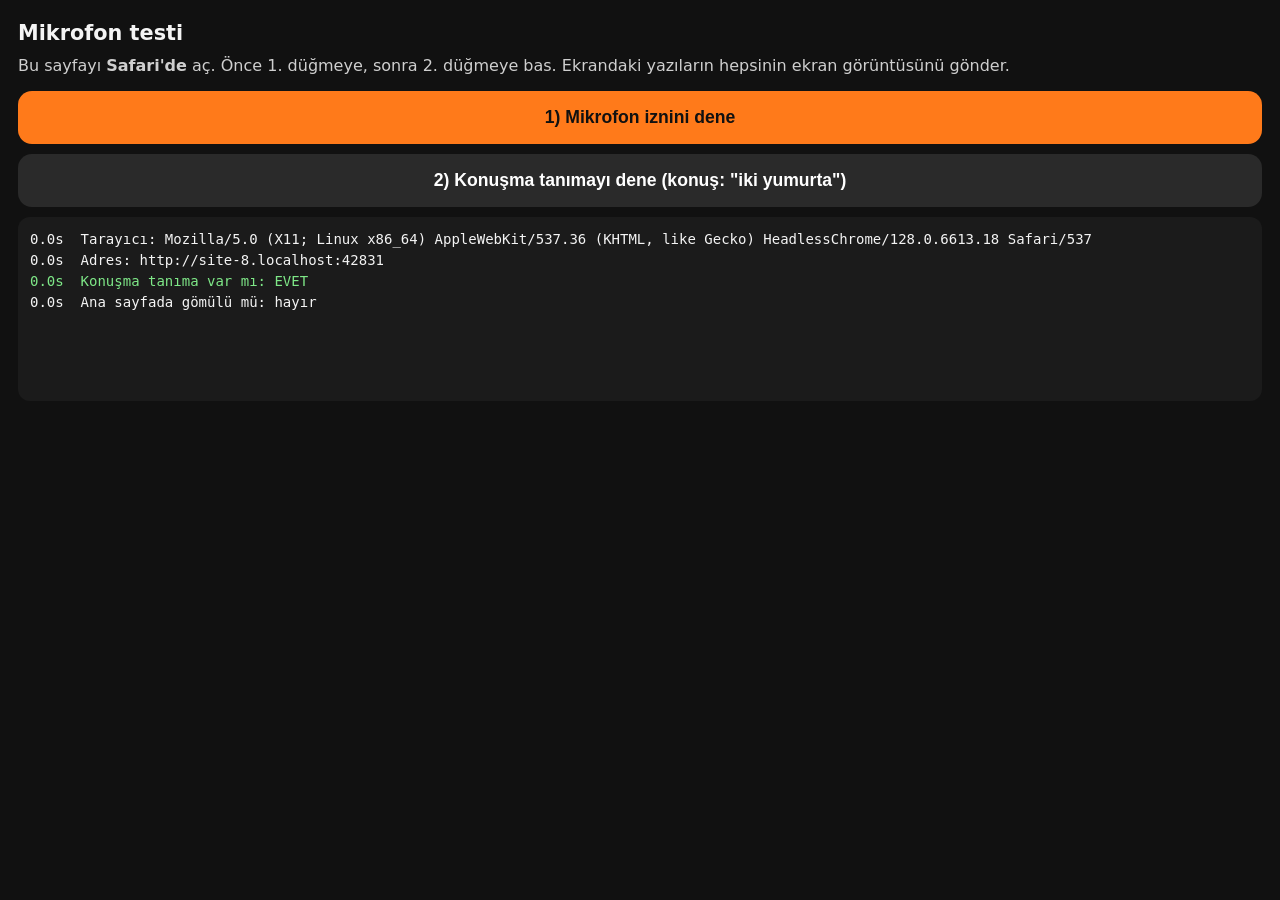
==== mic-test.html @ d55d9e58 "Add microphone diagnostic page Co-Authored-By: Claude Sonnet 5.5 <noreply@anthropic.com> Claude-Sess" ====
<!doctype html>
<html lang="tr"><head><meta charset="utf-8"><meta name="viewport" content="width=device-width,initial-scale=1">
<title>Fitfetti mikrofon testi</title>
<style>
body{font-family:-apple-system,system-ui,sans-serif;margin:0;padding:18px;background:#111;color:#f4f4f4;line-height:1.45}
h1{font-size:1.3rem;margin:0 0 6px} p{margin:6px 0 14px;color:#cfcfcf}
button{display:block;width:100%;font-size:1.1rem;padding:16px;margin:10px 0;border:0;border-radius:14px;background:#ff7a1a;color:#111;font-weight:700}
button.b2{background:#2a2a2a;color:#fff}
#log{white-space:pre-wrap;font:14px/1.5 ui-monospace,Menlo,monospace;background:#1b1b1b;border-radius:12px;padding:12px;min-height:160px}
.ok{color:#7ee787}.bad{color:#ff7b72}
</style></head><body>
<h1>Mikrofon testi</h1>
<p>Bu sayfayı <b>Safari'de</b> aç. Önce 1. düğmeye, sonra 2. düğmeye bas. Ekrandaki yazıların hepsinin ekran görüntüsünü gönder.</p>
<button id="b1">1) Mikrofon iznini dene</button>
<button id="b2" class="b2">2) Konuşma tanımayı dene (konuş: "iki yumurta")</button>
<div id="log"></div>
<script>
const L=document.getElementById('log');
const t0=Date.now();
function log(m,c){ const s=document.createElement('div'); if(c) s.className=c; s.textContent=((Date.now()-t0)/1000).toFixed(1)+'s  '+m; L.appendChild(s); }
log('Tarayıcı: '+navigator.userAgent.slice(0,110));
log('Adres: '+location.protocol+'//'+location.host);
log('Konuşma tanıma var mı: '+((window.SpeechRecognition||window.webkitSpeechRecognition)?'EVET':'HAYIR'), (window.SpeechRecognition||window.webkitSpeechRecognition)?'ok':'bad');
log('Ana sayfada gömülü mü: '+(window.self!==window.top?'EVET (sorun olabilir)':'hayır'));
document.getElementById('b1').onclick=async()=>{
  log('mikrofon izni isteniyor…');
  try{ const s=await navigator.mediaDevices.getUserMedia({audio:true});
    log('MİKROFON İZNİ TAMAM ('+s.getAudioTracks().length+' kanal)','ok'); s.getTracks().forEach(x=>x.stop());
  }catch(e){ log('MİKROFON HATASI: '+e.name+' - '+e.message,'bad'); }
};
document.getElementById('b2').onclick=()=>{
  const SR=window.SpeechRecognition||window.webkitSpeechRecognition;
  if(!SR){ log('Bu tarayıcıda konuşma tanıma yok','bad'); return; }
  const r=new SR(); r.lang='tr-TR'; r.interimResults=true; r.continuous=false; r.maxAlternatives=1;
  ['start','audiostart','soundstart','speechstart','speechend','soundend','audioend','nomatch','end'].forEach(n=>r['on'+n]=()=>log('olay: '+n));
  r.onresult=e=>{ let x=''; for(let i=e.resultIndex;i<e.results.length;i++) x+=e.results[i][0].transcript; log('DUYDUM: "'+x+'"','ok'); };
  r.onerror=e=>log('HATA: '+e.error+(e.message?' - '+e.message:''),'bad');
  try{ r.start(); log('start() çağrıldı, şimdi konuş…'); }catch(e){ log('start hatası: '+e.message,'bad'); }
  setTimeout(()=>{ try{ r.stop(); log('10 sn doldu, durduruldu'); }catch(e){} },10000);
};
</script></body></html>
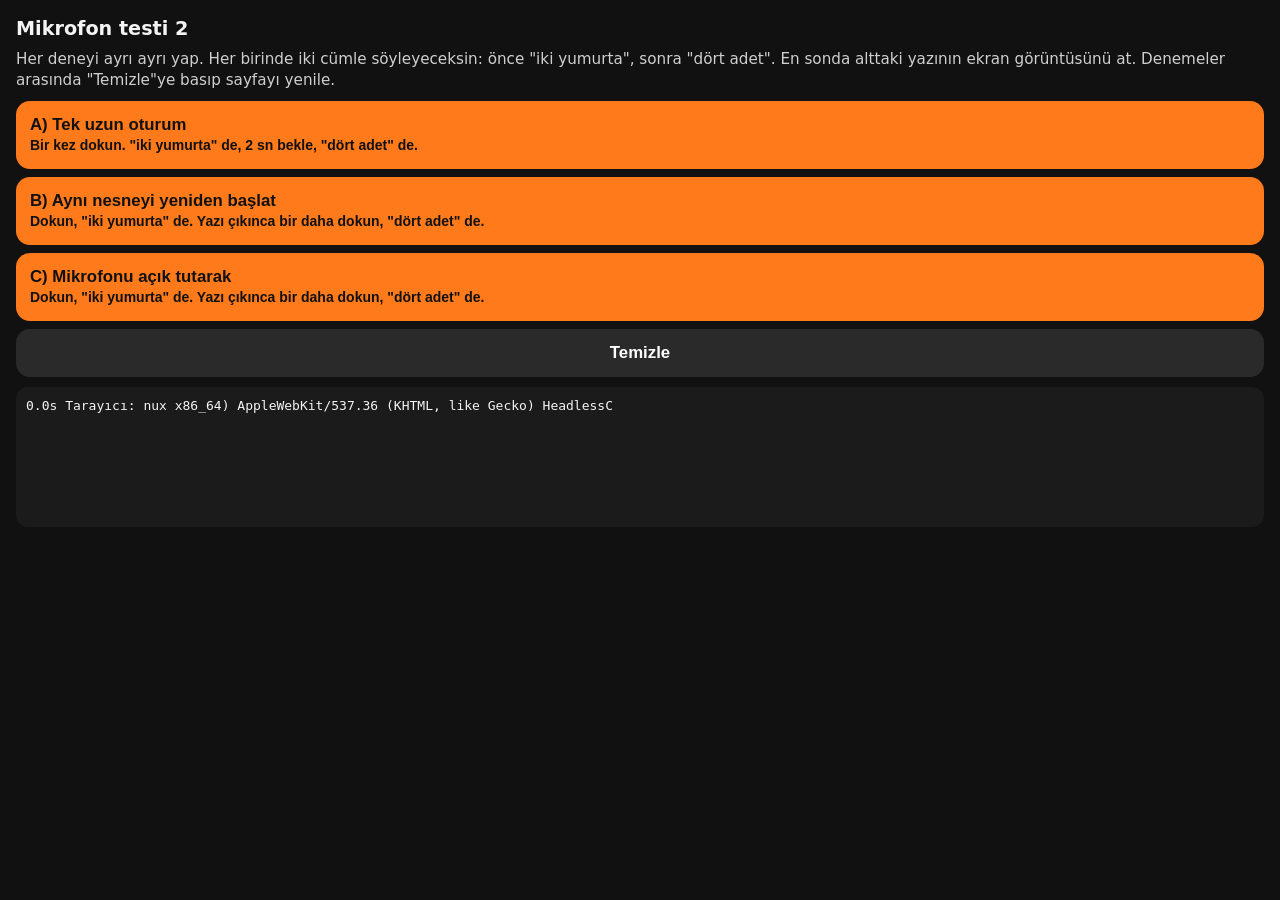
==== commit c3dba91f: "mic-test: replace with 3-variant test Co-Authored-By: Claude Sonnet 5.5 <noreply@anthropic.com> Clau" ====
--- a/mic-test.html
+++ b/mic-test.html
@@ -1,41 +1,39 @@
 <!doctype html>
 <html lang="tr"><head><meta charset="utf-8"><meta name="viewport" content="width=device-width,initial-scale=1">
-<title>Fitfetti mikrofon testi</title>
+<title>Mikrofon testi 2</title>
 <style>
-body{font-family:-apple-system,system-ui,sans-serif;margin:0;padding:18px;background:#111;color:#f4f4f4;line-height:1.45}
-h1{font-size:1.3rem;margin:0 0 6px} p{margin:6px 0 14px;color:#cfcfcf}
-button{display:block;width:100%;font-size:1.1rem;padding:16px;margin:10px 0;border:0;border-radius:14px;background:#ff7a1a;color:#111;font-weight:700}
-button.b2{background:#2a2a2a;color:#fff}
-#log{white-space:pre-wrap;font:14px/1.5 ui-monospace,Menlo,monospace;background:#1b1b1b;border-radius:12px;padding:12px;min-height:160px}
-.ok{color:#7ee787}.bad{color:#ff7b72}
+body{font-family:-apple-system,system-ui,sans-serif;margin:0;padding:16px;background:#111;color:#f4f4f4;line-height:1.4}
+h1{font-size:1.2rem;margin:0 0 6px} p{margin:4px 0 10px;color:#cfcfcf;font-size:.95rem}
+button{display:block;width:100%;font-size:1.05rem;padding:14px;margin:8px 0;border:0;border-radius:14px;background:#ff7a1a;color:#111;font-weight:700;text-align:left}
+button.s{background:#2a2a2a;color:#fff;text-align:center}
+#log{white-space:pre-wrap;font:13px/1.45 ui-monospace,Menlo,monospace;background:#1b1b1b;border-radius:12px;padding:10px;min-height:120px;margin-top:10px}
+.ok{color:#7ee787}.bad{color:#ff7b72}.h{color:#79c0ff}
 </style></head><body>
-<h1>Mikrofon testi</h1>
-<p>Bu sayfayı <b>Safari'de</b> aç. Önce 1. düğmeye, sonra 2. düğmeye bas. Ekrandaki yazıların hepsinin ekran görüntüsünü gönder.</p>
-<button id="b1">1) Mikrofon iznini dene</button>
-<button id="b2" class="b2">2) Konuşma tanımayı dene (konuş: "iki yumurta")</button>
+<h1>Mikrofon testi 2</h1>
+<p>Her deneyi ayrı ayrı yap. Her birinde iki cümle söyleyeceksin: önce "iki yumurta", sonra "dört adet". En sonda alttaki yazının ekran görüntüsünü at. Denemeler arasında "Temizle"ye basıp sayfayı yenile.</p>
+<button id="A">A) Tek uzun oturum<br><small>Bir kez dokun. "iki yumurta" de, 2 sn bekle, "dört adet" de.</small></button>
+<button id="B">B) Aynı nesneyi yeniden başlat<br><small>Dokun, "iki yumurta" de. Yazı çıkınca bir daha dokun, "dört adet" de.</small></button>
+<button id="C">C) Mikrofonu açık tutarak<br><small>Dokun, "iki yumurta" de. Yazı çıkınca bir daha dokun, "dört adet" de.</small></button>
+<button class="s" id="X">Temizle</button>
 <div id="log"></div>
 <script>
-const L=document.getElementById('log');
-const t0=Date.now();
-function log(m,c){ const s=document.createElement('div'); if(c) s.className=c; s.textContent=((Date.now()-t0)/1000).toFixed(1)+'s  '+m; L.appendChild(s); }
-log('Tarayıcı: '+navigator.userAgent.slice(0,110));
-log('Adres: '+location.protocol+'//'+location.host);
-log('Konuşma tanıma var mı: '+((window.SpeechRecognition||window.webkitSpeechRecognition)?'EVET':'HAYIR'), (window.SpeechRecognition||window.webkitSpeechRecognition)?'ok':'bad');
-log('Ana sayfada gömülü mü: '+(window.self!==window.top?'EVET (sorun olabilir)':'hayır'));
-document.getElementById('b1').onclick=async()=>{
-  log('mikrofon izni isteniyor…');
-  try{ const s=await navigator.mediaDevices.getUserMedia({audio:true});
-    log('MİKROFON İZNİ TAMAM ('+s.getAudioTracks().length+' kanal)','ok'); s.getTracks().forEach(x=>x.stop());
-  }catch(e){ log('MİKROFON HATASI: '+e.name+' - '+e.message,'bad'); }
-};
-document.getElementById('b2').onclick=()=>{
-  const SR=window.SpeechRecognition||window.webkitSpeechRecognition;
-  if(!SR){ log('Bu tarayıcıda konuşma tanıma yok','bad'); return; }
-  const r=new SR(); r.lang='tr-TR'; r.interimResults=true; r.continuous=false; r.maxAlternatives=1;
-  ['start','audiostart','soundstart','speechstart','speechend','soundend','audioend','nomatch','end'].forEach(n=>r['on'+n]=()=>log('olay: '+n));
-  r.onresult=e=>{ let x=''; for(let i=e.resultIndex;i<e.results.length;i++) x+=e.results[i][0].transcript; log('DUYDUM: "'+x+'"','ok'); };
-  r.onerror=e=>log('HATA: '+e.error+(e.message?' - '+e.message:''),'bad');
-  try{ r.start(); log('start() çağrıldı, şimdi konuş…'); }catch(e){ log('start hatası: '+e.message,'bad'); }
-  setTimeout(()=>{ try{ r.stop(); log('10 sn doldu, durduruldu'); }catch(e){} },10000);
-};
+const SR=window.SpeechRecognition||window.webkitSpeechRecognition, L=document.getElementById('log'), t0=Date.now();
+const log=(m,c)=>{ const d=document.createElement('div'); if(c) d.className=c; d.textContent=((Date.now()-t0)/1000).toFixed(1)+'s '+m; L.appendChild(d); };
+document.getElementById('X').onclick=()=>{ L.innerHTML=''; };
+function wire(r,tag){
+  ['start','audiostart','speechstart','speechend','audioend','end'].forEach(n=>r.addEventListener(n,()=>log(tag+' '+n)));
+  r.onresult=e=>{ let x='',fin=false; for(let i=e.resultIndex;i<e.results.length;i++){ x+=e.results[i][0].transcript; if(e.results[i].isFinal) fin=true; } log(tag+' DUYDUM'+(fin?' (kesin)':'')+': "'+x+'"', fin?'ok':''); };
+  r.onerror=e=>log(tag+' HATA: '+e.error+(e.message?' - '+e.message:''),'bad');
+}
+function mk(cont){ const r=new SR(); r.lang='tr-TR'; r.interimResults=true; r.continuous=cont; r.maxAlternatives=1; return r; }
+// A: one long continuous session
+document.getElementById('A').onclick=()=>{ log('--- A: tek uzun oturum ---','h'); const r=mk(true); wire(r,'A'); try{ r.start(); }catch(e){ log('A start hatası '+e.message,'bad'); } setTimeout(()=>{ try{ r.stop(); }catch(e){} log('A: 25 sn doldu'); },25000); };
+// B: reuse same instance
+let rb=null;
+document.getElementById('B').onclick=()=>{ log('--- B: aynı nesne ---','h'); if(!rb){ rb=mk(false); wire(rb,'B'); } try{ rb.start(); }catch(e){ log('B start hatası '+e.message,'bad'); } setTimeout(()=>{ try{ rb.stop(); }catch(e){} },9000); };
+// C: keep mic stream open while recognising
+let stream=null;
+document.getElementById('C').onclick=async()=>{ log('--- C: mikrofon açık ---','h'); try{ if(!stream){ stream=await navigator.mediaDevices.getUserMedia({audio:true}); log('C: mikrofon akışı açıldı ve açık tutuluyor','ok'); } }catch(e){ log('C mikrofon hatası '+e.message,'bad'); }
+  const r=mk(false); wire(r,'C'); try{ r.start(); }catch(e){ log('C start hatası '+e.message,'bad'); } setTimeout(()=>{ try{ r.stop(); }catch(e){} },9000); };
+log('Tarayıcı: '+navigator.userAgent.slice(20,80));
 </script></body></html>
